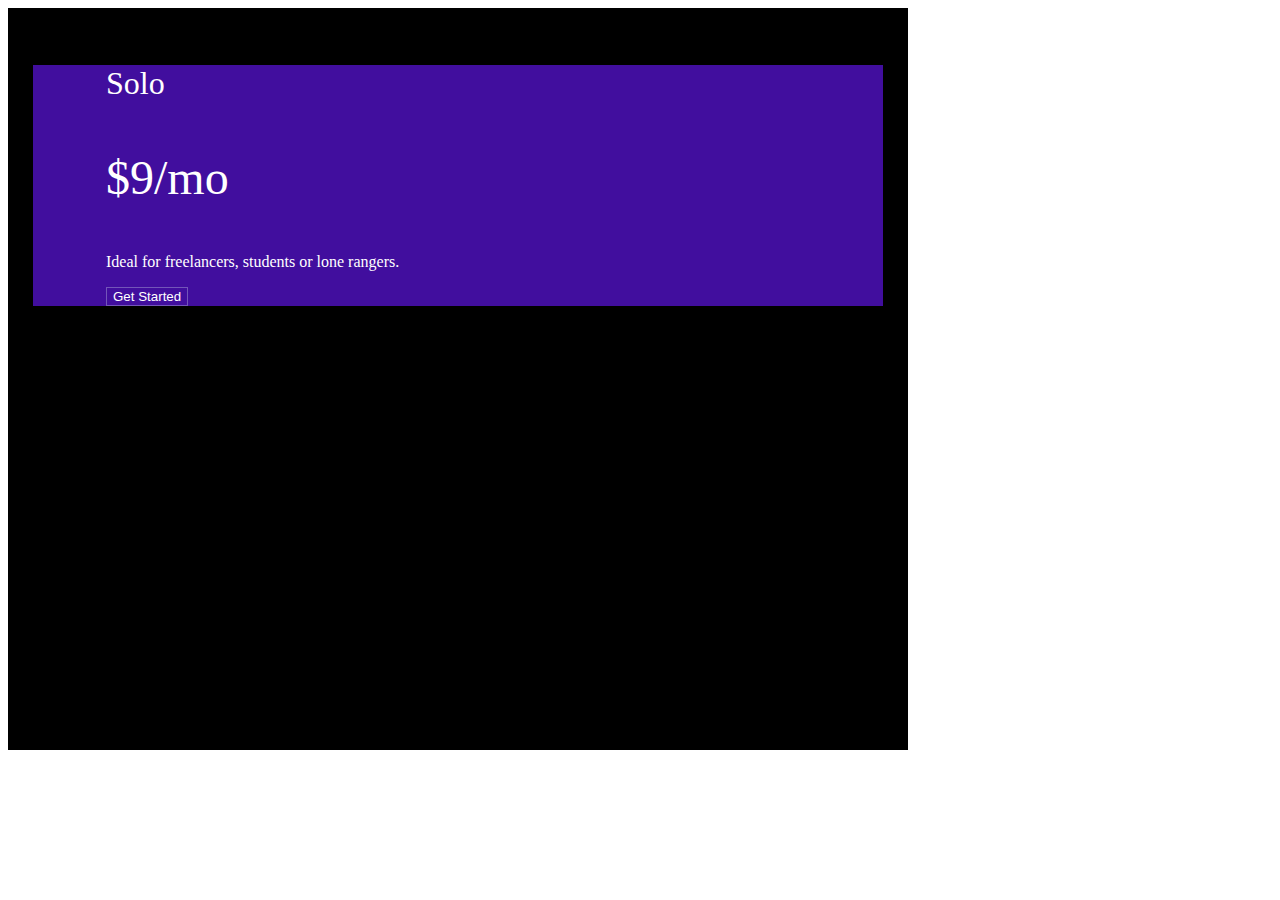
==== s-interface-9.html @ 50af8e88 "started simple interface 9, added the body information and body colors, now to get busy with it" ====
<!DOCTYPE html>
<html lang="en">

<head>
    <meta charset="UTF-8" />
    <meta name="viewport" content="width=device-width, initial-scale=1.0" />
    <title>Interface Simple Interface 9 by Alejandro Perdomo</title>
    <link rel="stylesheet" href="/style-si9.css">
</head>

<body>
    <div class="container">
        <div class="area">
            <p class="top">Solo</p>
            <p class="cost">$9/mo</p>
            <p class="info">Ideal for freelancers, students or lone rangers.</p>
            <button type="button">Get Started</button>
        </div>
    </div>
</body>

</html>
---- style-si9.css ----
body {
}

.container {
    background-color: black;
    width: 850px;
    height: 692px;
    padding: 25px 25px;
}

.area {
    background-color: #410e9e;
    color: white;
    padding-left: 73px;
    padding-right: 165px;
}

.top {
    font-size: 2rem;
}

.cost {
    font-size: 3rem;
}

.info {
    font-size: 1rem;
}

button {
    border: 1px solid #7355b9;
    background-color: #410e9e;
    color: white;

}
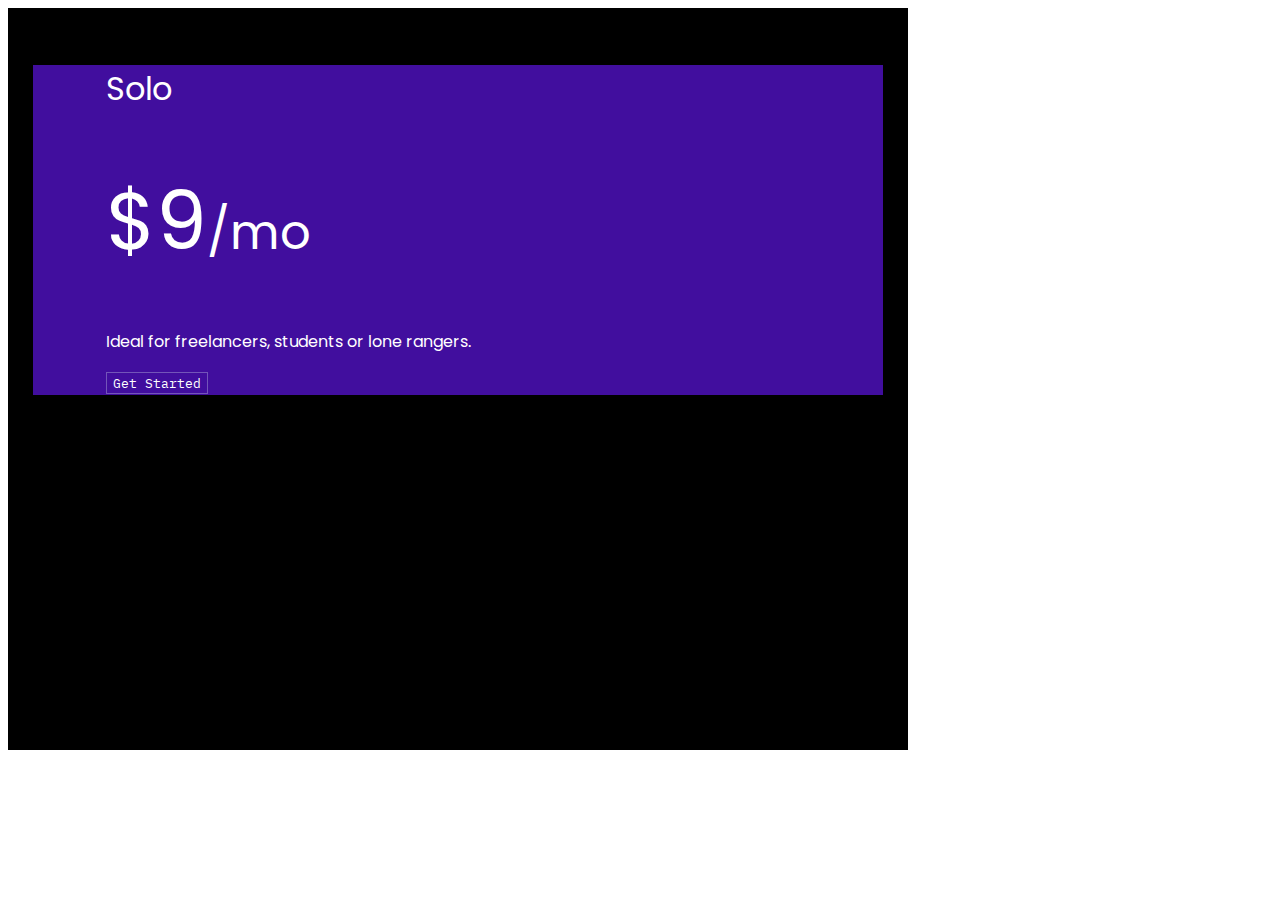
==== commit 0ae615a6: "I believe I have found both font families, now to make it all happen" ====
--- a/s-interface-9.html
+++ b/s-interface-9.html
@@ -6,13 +6,15 @@
     <meta name="viewport" content="width=device-width, initial-scale=1.0" />
     <title>Interface Simple Interface 9 by Alejandro Perdomo</title>
     <link rel="stylesheet" href="/style-si9.css">
+    <link href="https://fonts.googleapis.com/css2?family=Poppins:wght@400;500&display=swap" rel="stylesheet">
+    <link href="https://fonts.googleapis.com/css2?family=IBM+Plex+Mono:wght@300;400;500;600&display=swap" rel="stylesheet">
 </head>
 
 <body>
     <div class="container">
         <div class="area">
             <p class="top">Solo</p>
-            <p class="cost">$9/mo</p>
+            <p class="cost"><span>$9</span>/mo</p>
             <p class="info">Ideal for freelancers, students or lone rangers.</p>
             <button type="button">Get Started</button>
         </div>
--- a/style-si9.css
+++ b/style-si9.css
@@ -13,10 +13,15 @@
     color: white;
     padding-left: 73px;
     padding-right: 165px;
+    font-family: 'Poppins', sans-serif;
 }
 
 .top {
     font-size: 2rem;
+}
+
+span {
+    font-size: 5rem;
 }
 
 .cost {
@@ -31,5 +36,5 @@
     border: 1px solid #7355b9;
     background-color: #410e9e;
     color: white;
-
+    font-family: 'IBM Plex Mono', monospace;
 }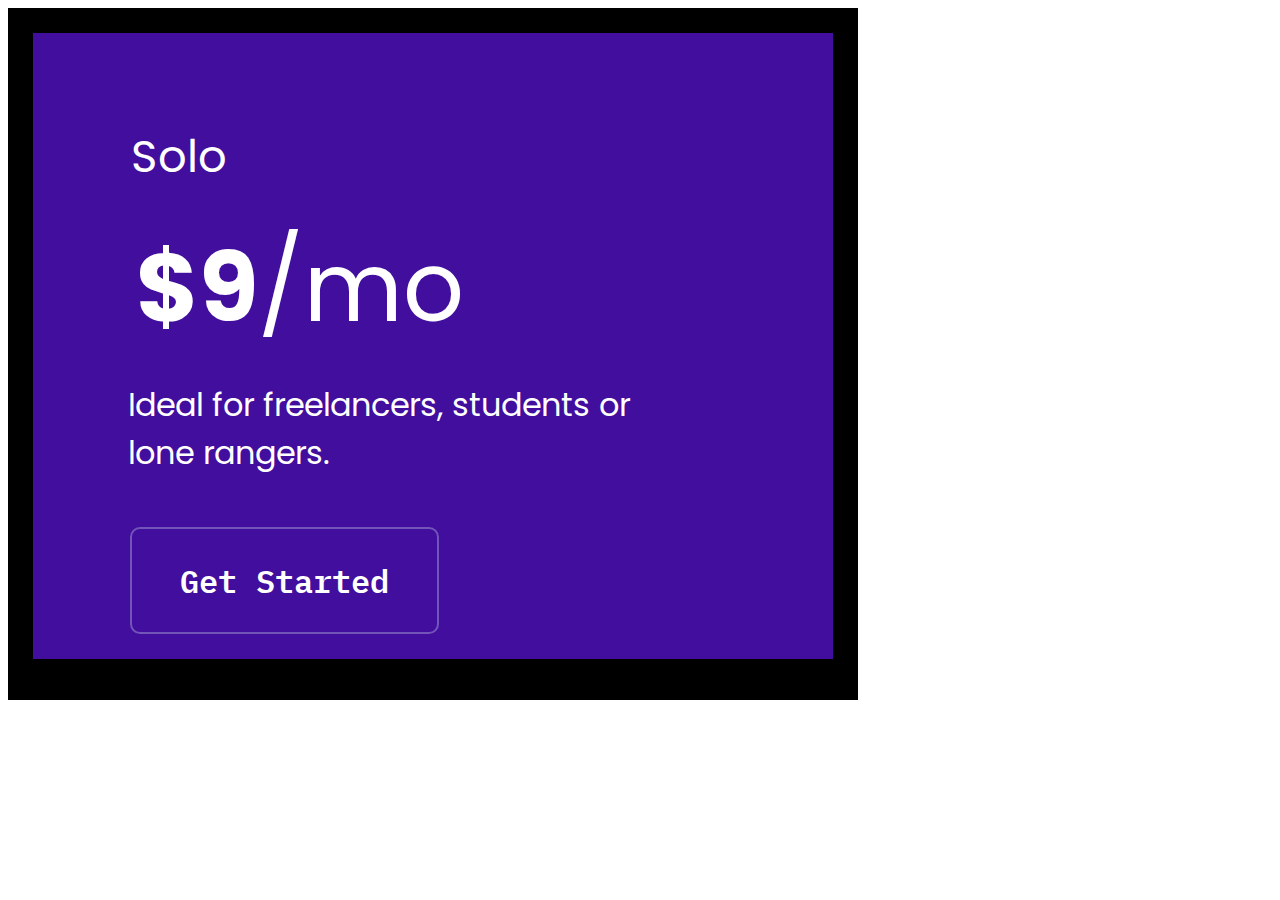
==== commit b958166c: "I havent added for a while, but so far the spacing and margins are now almost perfect. The only thin" ====
--- a/s-interface-9.html
+++ b/s-interface-9.html
@@ -12,9 +12,9 @@
 
 <body>
     <div class="container">
-        <div class="area">
+        <div class="area backgroundimage">
             <p class="top">Solo</p>
-            <p class="cost"><span>$9</span>/mo</p>
+            <p class="cost"><b>$9</b>/mo</p>
             <p class="info">Ideal for freelancers, students or lone rangers.</p>
             <button type="button">Get Started</button>
         </div>
--- a/style-si9.css
+++ b/style-si9.css
@@ -2,6 +2,10 @@
 }
 
 .container {
+    box-sizing: border-box;
+    top: 0;
+    left: 0;
+    margin: 0em;
     background-color: black;
     width: 850px;
     height: 692px;
@@ -9,6 +13,9 @@
 }
 
 .area {
+    width: calc (850px - 25px);
+    height: calc (692px - 25px);
+    padding: 25px 25px;
     background-color: #410e9e;
     color: white;
     padding-left: 73px;
@@ -17,24 +24,47 @@
 }
 
 .top {
+    padding-top: 20px;
+    padding-left: 25px;
+    font-size: 2.8rem;
+}
+
+.cost {
+    margin-top: -20px;
+    padding-left: 30px;
+    font-size: 6rem;
+}
+
+.info {
+    margin-top: -75px;
+    padding-left: 22px;
     font-size: 2rem;
 }
 
-span {
-    font-size: 5rem;
-}
-
-.cost {
-    font-size: 3rem;
-}
-
-.info {
-    font-size: 1rem;
-}
-
 button {
-    border: 1px solid #7355b9;
+    border: 2px solid #7355b9;
     background-color: #410e9e;
     color: white;
     font-family: 'IBM Plex Mono', monospace;
-}+    border-radius: 10px;
+    padding: 27px 48px;
+    font-size: 2rem;
+    font-weight: 600;
+    margin-top: 18px;
+    margin-left: 24px;
+}
+*/
+.backgroundimage {
+    width: 850px;
+    height: 692px;
+    background-image: url(/img/simple-interface.09.png);
+    position: absolute;
+    top: 0;
+    left: 0;
+    background-repeat: no-repeat;
+    opacity: 0.3;
+    z-index: 10;
+    pointer-events: none;
+    box-sizing: border-box;
+    object-fit: cover;
+}*/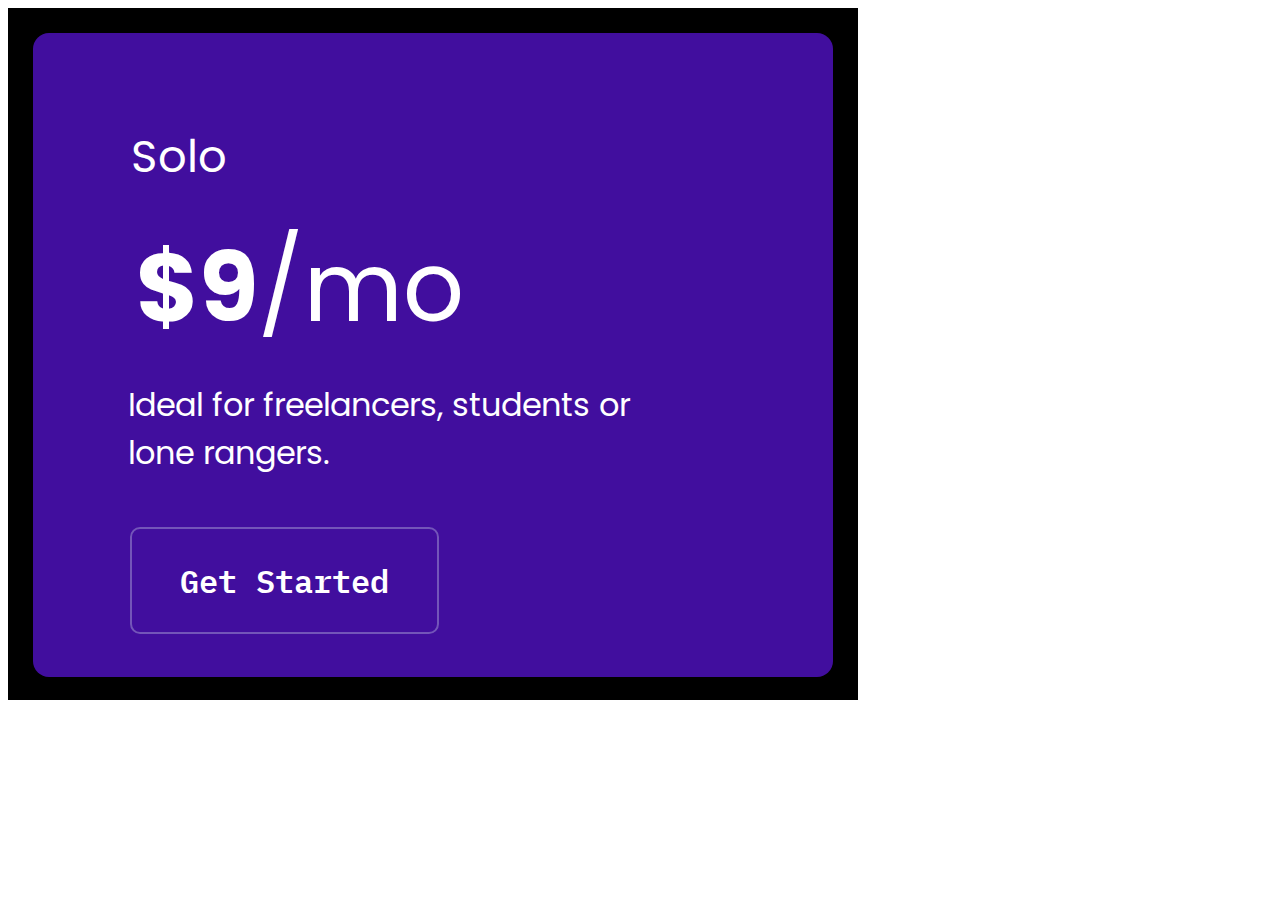
==== commit 3b1d8451: "I might have used the wrong image to measure everything..... Maybe meltdown?" ====
--- a/s-interface-9.html
+++ b/s-interface-9.html
@@ -19,6 +19,7 @@
             <button type="button">Get Started</button>
         </div>
     </div>
+
 </body>
 
 </html>--- a/style-si9.css
+++ b/style-si9.css
@@ -21,6 +21,7 @@
     padding-left: 73px;
     padding-right: 165px;
     font-family: 'Poppins', sans-serif;
+    border-radius: 16px;
 }
 
 .top {
@@ -52,8 +53,9 @@
     font-weight: 600;
     margin-top: 18px;
     margin-left: 24px;
+    margin-bottom: 18px;
 }
-*/
+/*
 .backgroundimage {
     width: 850px;
     height: 692px;
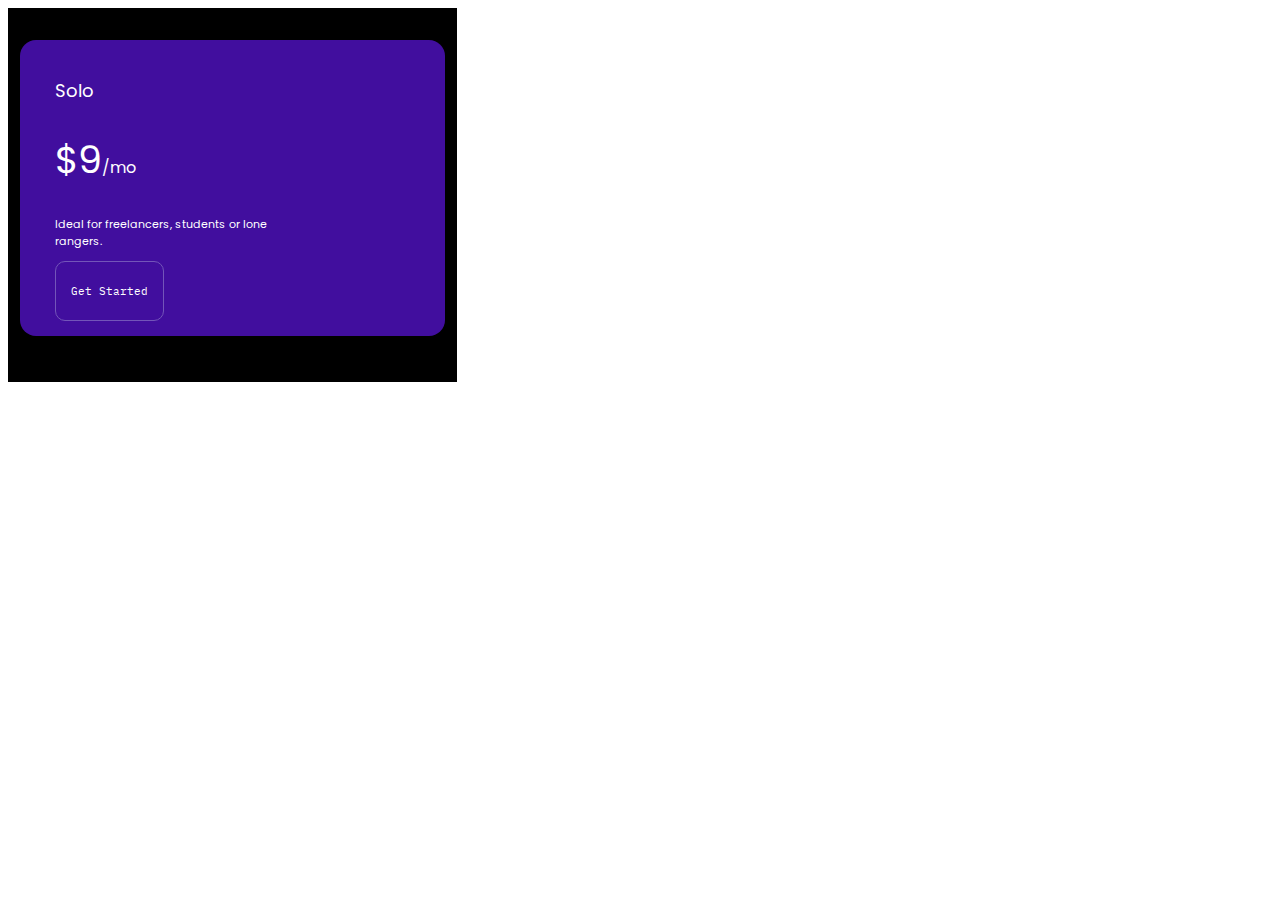
==== commit a31220f1: "I have no idea what I am doing anymore....." ====
--- a/s-interface-9.html
+++ b/s-interface-9.html
@@ -14,8 +14,8 @@
     <div class="container">
         <div class="area backgroundimage">
             <p class="top">Solo</p>
-            <p class="cost"><b>$9</b>/mo</p>
-            <p class="info">Ideal for freelancers, students or lone rangers.</p>
+            <p class="cost"><span>$9</span>/mo</p>
+            <p class="info">Ideal for freelancers, students or lone <br> rangers.</p>
             <button type="button">Get Started</button>
         </div>
     </div>
--- a/style-si9.css
+++ b/style-si9.css
@@ -2,58 +2,61 @@
 }
 
 .container {
-    box-sizing: border-box;
+    /*box-sizing: border-box;*/
     top: 0;
     left: 0;
     margin: 0em;
     background-color: black;
-    width: 850px;
-    height: 692px;
-    padding: 25px 25px;
+    width: 425px;
+    height: 346px;
+    /*padding: 14px 12px;*/
+    padding-top: 14px;
+    padding-right: 12px;
+    padding-bottom: 14px;
+    padding-left: 12px;
 }
 
 .area {
-    width: calc (850px - 25px);
-    height: calc (692px - 25px);
-    padding: 25px 25px;
+    width: calc (425px -12px - 12px);
+    height: calc (336px 14px - 14px);
+   /* box-sizing: border-box;*/
     background-color: #410e9e;
     color: white;
-    padding-left: 73px;
-    padding-right: 165px;
+    padding-left: 35px;
+    padding-right: 80px;
     font-family: 'Poppins', sans-serif;
     border-radius: 16px;
 }
 
 .top {
-    padding-top: 20px;
-    padding-left: 25px;
-    font-size: 2.8rem;
+    padding-top: 37px;
+    font-size: 18px;
 }
 
 .cost {
-    margin-top: -20px;
-    padding-left: 30px;
-    font-size: 6rem;
+    margin-top: 27px;
+    font-size: 16px;
+}
+
+span {
+    font-size: 38px;
 }
 
 .info {
-    margin-top: -75px;
-    padding-left: 22px;
-    font-size: 2rem;
+    margin-top: 28px;
+    font-size: 11px;
 }
 
 button {
-    border: 2px solid #7355b9;
+    padding-top: 26px;
+    border: 1px solid #7355b9;
     background-color: #410e9e;
     color: white;
     font-family: 'IBM Plex Mono', monospace;
     border-radius: 10px;
-    padding: 27px 48px;
-    font-size: 2rem;
-    font-weight: 600;
-    margin-top: 18px;
-    margin-left: 24px;
-    margin-bottom: 18px;
+    padding: 22px 15px;
+    font-size: 11px;
+    margin-bottom: 15px;
 }
 /*
 .backgroundimage {
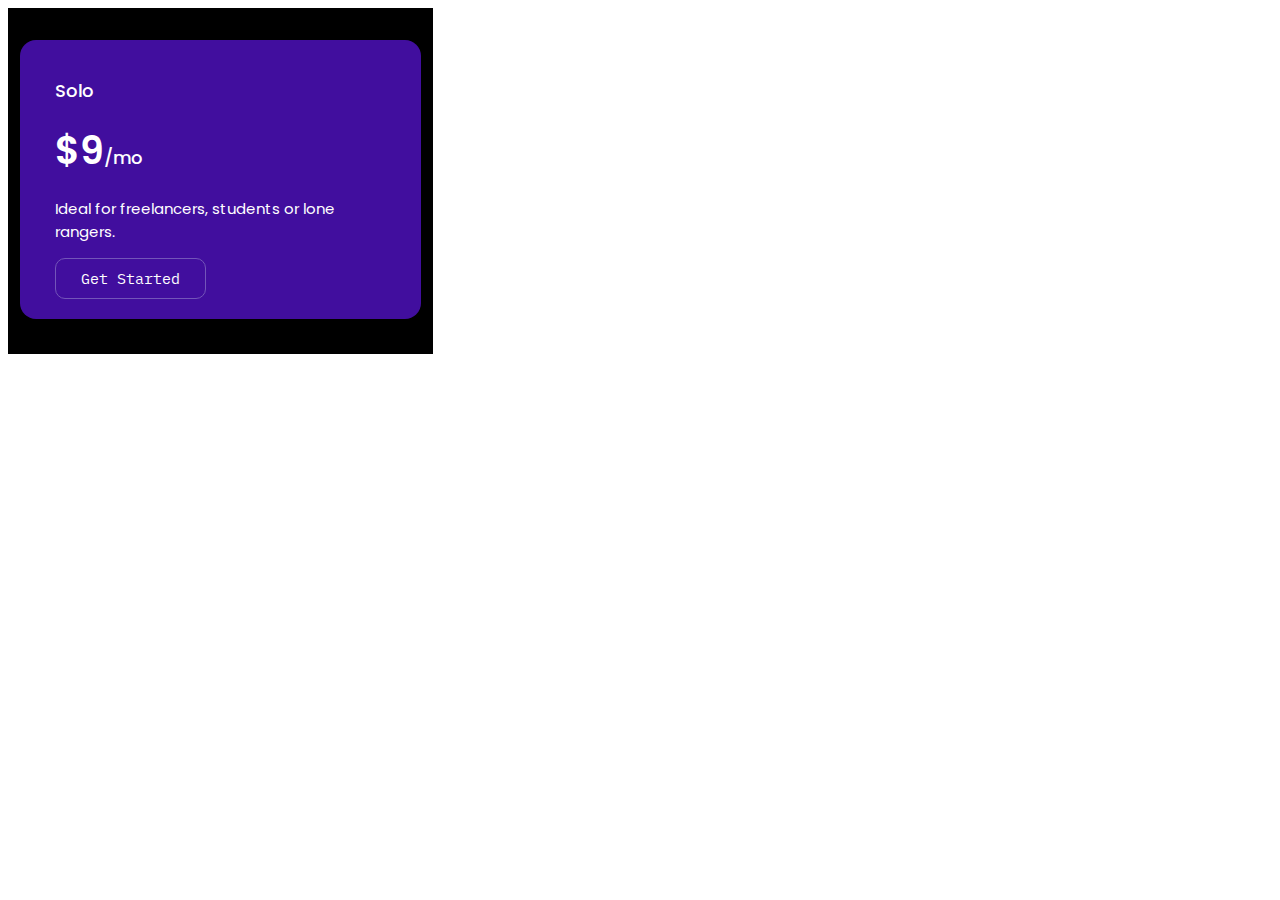
==== commit fda04847: "fast fix, dont try new methods half way thru!" ====
--- a/s-interface-9.html
+++ b/s-interface-9.html
@@ -15,7 +15,7 @@
         <div class="area backgroundimage">
             <p class="top">Solo</p>
             <p class="cost"><span>$9</span>/mo</p>
-            <p class="info">Ideal for freelancers, students or lone <br> rangers.</p>
+            <p class="info">Ideal for freelancers, students or lone rangers.</p>
             <button type="button">Get Started</button>
         </div>
     </div>
--- a/style-si9.css
+++ b/style-si9.css
@@ -1,11 +1,9 @@
 body {
+
 }
 
 .container {
-    /*box-sizing: border-box;*/
-    top: 0;
-    left: 0;
-    margin: 0em;
+    box-sizing: border-box;
     background-color: black;
     width: 425px;
     height: 346px;
@@ -17,8 +15,8 @@
 }
 
 .area {
-    width: calc (425px -12px - 12px);
-    height: calc (336px 14px - 14px);
+    width: calc (425px - 12px - 12px);
+    height: calc (336px - 14px - 14px);
    /* box-sizing: border-box;*/
     background-color: #410e9e;
     color: white;
@@ -26,25 +24,29 @@
     padding-right: 80px;
     font-family: 'Poppins', sans-serif;
     border-radius: 16px;
+    /*margin-top: 14px;
+    margin-bottom: 14px;*/
 }
 
 .top {
     padding-top: 37px;
     font-size: 18px;
+    font-weight: 500;
 }
 
 .cost {
-    margin-top: 27px;
-    font-size: 16px;
+    font-size: 18px;
+    font-weight: 500;
 }
 
 span {
     font-size: 38px;
+    font-weight: 600;
 }
 
 .info {
-    margin-top: 28px;
-    font-size: 11px;
+    margin-top: 0px;
+    font-size: 15px;
 }
 
 button {
@@ -54,22 +56,21 @@
     color: white;
     font-family: 'IBM Plex Mono', monospace;
     border-radius: 10px;
-    padding: 22px 15px;
-    font-size: 11px;
-    margin-bottom: 15px;
+    padding: 10px 25px;
+    font-size: 15px;
+    margin-bottom: 20px;
 }
 /*
 .backgroundimage {
-    width: 850px;
-    height: 692px;
+    width: 425px;
+    height: 346px;
     background-image: url(/img/simple-interface.09.png);
     position: absolute;
     top: 0;
     left: 0;
     background-repeat: no-repeat;
-    opacity: 0.3;
+    opacity: 0.5;
     z-index: 10;
     pointer-events: none;
     box-sizing: border-box;
-    object-fit: cover;
 }*/